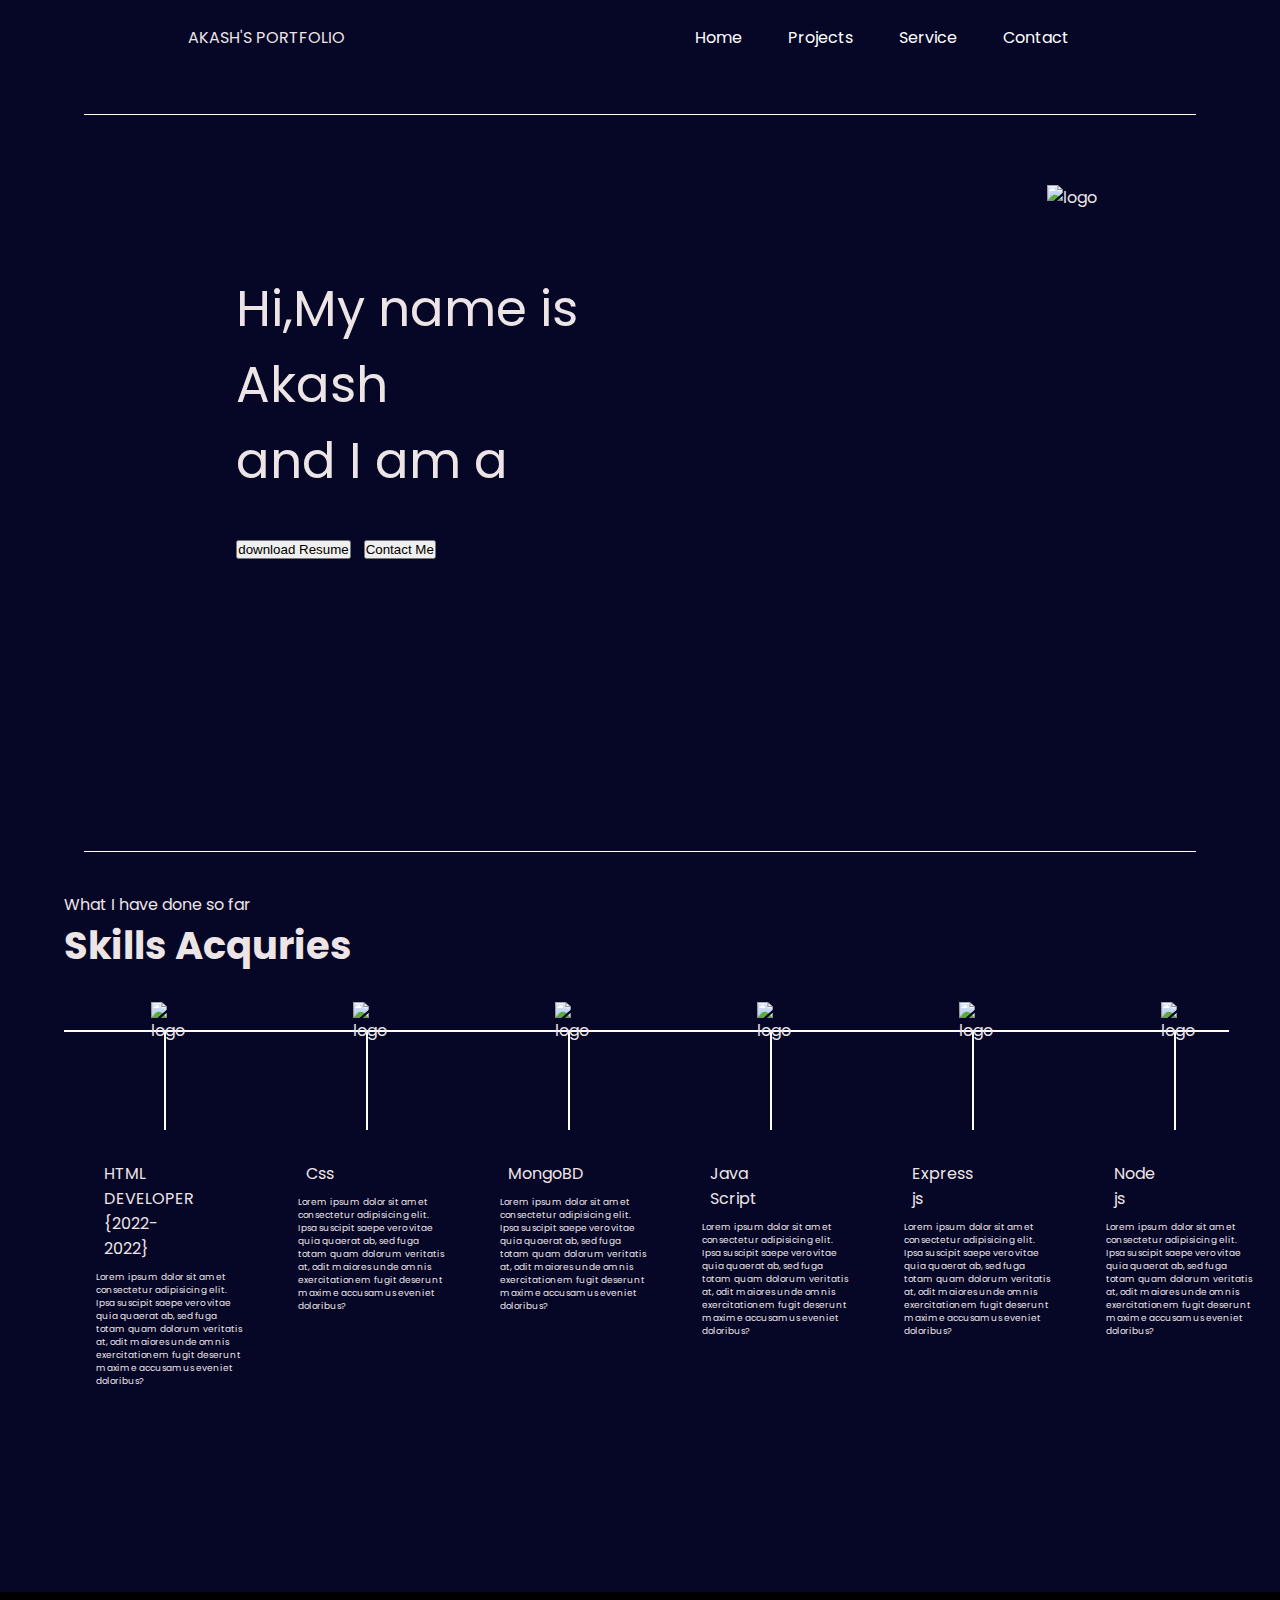
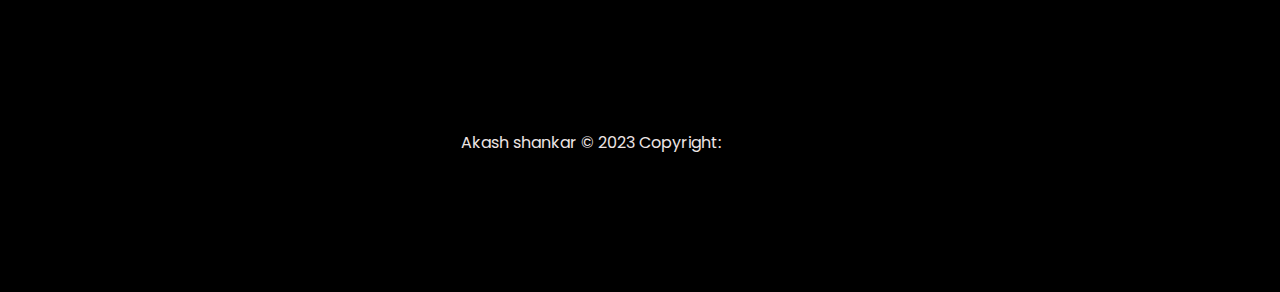
==== index.html @ 6e45af15 "Add files via upload" ====
<!DOCTYPE html>
<html lang="en">
<head>
    <meta charset="UTF-8">
    <meta name="viewport" content="width=device-width, initial-scale=1.0"><link rel="preconnect" href="https://fonts.googleapis.com"><link href="https://cdn.jsdelivr.net/npm/bootstrap@5.3.1/dist/css/bootstrap.min.css" rel="stylesheet" integrity="sha384-4bw+/aepP/YC94hEpVNVgiZdgIC5+VKNBQNGCHeKRQN+PtmoHDEXuppvnDJzQIu9" crossorigin="anonymous">
    <link rel="preconnect" href="https://fonts.gstatic.com" crossorigin>
    <link rel="preconnect" href="https://fonts.googleapis.com">
<link rel="preconnect" href="https://fonts.gstatic.com" crossorigin>
<link href="https://fonts.googleapis.com/css2?family=Dancing+Script&family=Montserrat:ital,wght@1,100&family=Poppins:wght@300&family=Qwitcher+Grypen&display=swap" rel="stylesheet">
    <title>Akash Shankar</title><style>
        body{
            background-color: rgb(6, 6, 39);
            font-family: 'Poppins', sans-serif;
           
            color:rgb(237, 229, 229);
        }.Entry:hover{
            color:rgb(155, 21, 193);
     transform: scale(2);
           
            
        }
          nav{
            display: flex;
            height: 24px;
            padding: 25px;
            background-color:rgb(6, 6, 39);
            justify-content: space-around;
           
          
        }
        nav ul{
            display: flex;
            justify-content: center;
        }nav ul li {
            list-style: none;
            margin:0px 23px;
        }
        nav ul li a{
            text-decoration: none;
          color:white;
        }
        nav ul li a:hover{
            text-decoration: none;
          color:rgb(221, 64, 166);
          font-size: 1.2rem;
        }
        *{
            margin: 0;
            padding:0;
        }
        .firstSection{
            display: flex;
            justify-content: space-around;
            margin: 70px 0px;
        }
        .rightSection imag{
             width:"80%";
             margin:50px 0px;
        }
      .text-gray{
        font-size: 2.4rem;
     }
        .leftSection{
            width:434px;font-size: 50px;
            margin-top: 76px;
            margin-left: 43px;
            height:500px;
            padding: 10px;
        }
        .purple{
            color:blueviolet
        }
        #element{
            color: blueviolet;
        }
    hr{
        border:0;
        background-color: rgb(255, 255, 255);
        height:1.2px;
        margin: 40px 84px;
       }
       main hr{
        border:0;
        background-color: rgb(255, 255, 255);
        height:1.2px;
        margin: 40px 84px;
       }.SecondSection .box1{
        background-color: white;
        width:91vw;
        height: 2px;
        display:flex;
        margin: 56px 0px;
       }
       .SecondSection .vertical{
        background-color: white;
        height:100px;
        width:2px;
       
        margin:0px 100px;
       }
       .footer{
        background-color: black;
        display: flex;
        height:300px;
       align-items: center;
       padding-left: 20%;
       
       }
       

       
        .SecondSection{
            max-width: 90vw;
            margin: auto;height: 700px;
        }
      .image-work{
        width: 23px;
        position: relative;
       top: -28px;
       left: -13px;
      
      }
      .vertical-tittle
      {position: relative;
        top: 90px;
        left: -60px;
      }
      .vertical-desc
      {  position: relative;
        top: 10px;
        left: -8px;
        font-size: 9px;
        width:150px;
      
      }
                 
        
            
    </style>
    
</head>

<body>
    <header>
   <nav>
    <div class="Entry">AKASH'S PORTFOLIO</div>
   <div class="right">
    <ul>
        <li><a href="index.html">Home</a></li>
        <li><a href="project.html">Projects</a></li>
        <li><a href="service.html">Service</a></li>
        <li><a href="contact.html">Contact</a></li>
    </ul>
       </div></nav>
       </div></nav><hr>
    </header>
    <main>
        <section class="firstSection">
            <div class="leftSection">
                Hi,My name is <span class="Entry">Akash</span>
                <div>and I am a <br> 
                              <span id="element"></span></div>
                              <button type="button" class="btn btn-outline-primary">download Resume</button>
                             
                               
                                    <a href='contact.html'> <button type="button" class="btn btn-outline-primary">Contact Me</button></a>
            </div>
            <div class="rightSection">
                <img class ="imag" src="de.png" alt="logo" width="80%";>
            </div>
           
          </body>

        </section> 
       <hr> <section class="SecondSection">
        <p> What I have done so far</p>
            <h1 class="text-gray">Skills Acquries</h1>
            
            <div class="box1">
                <div class="vertical">
                    <img class="image-work" src="html5.png" alt="logo">
                    <div class="vertical-tittle">HTML DEVELOPER {2022-2022}
                        <div class="vertical-desc">
                           Lorem ipsum dolor sit amet consectetur adipisicing elit. Ipsa suscipit saepe vero vitae quia quaerat ab, sed fuga totam quam dolorum veritatis at, odit maiores unde omnis exercitationem fugit deserunt maxime accusamus eveniet doloribus?
                        </div>
                    </div>
                   
                </div>
                <div class="vertical">
                    <img class="image-work" src="css.png" alt="logo">
                    <div class="vertical-tittle">Css
                        <div class="vertical-desc">
                           Lorem ipsum dolor sit amet consectetur adipisicing elit. Ipsa suscipit saepe vero vitae quia quaerat ab, sed fuga totam quam dolorum veritatis at, odit maiores unde omnis exercitationem fugit deserunt maxime accusamus eveniet doloribus?
                        </div>
                    </div>
                    </div>
                    <div class="vertical">
                        <img class="image-work" src="mon.png" alt="logo">
                        <div class="vertical-tittle">MongoBD
                            <div class="vertical-desc">
                               Lorem ipsum dolor sit amet consectetur adipisicing elit. Ipsa suscipit saepe vero vitae quia quaerat ab, sed fuga totam quam dolorum veritatis at, odit maiores unde omnis exercitationem fugit deserunt maxime accusamus eveniet doloribus?
                            </div>
                        </div>
                        </div>
                        <div class="vertical">
                            <img class="image-work" src="js.png" alt="logo">
                            <div class="vertical-tittle">Java Script
                                <div class="vertical-desc">
                                   Lorem ipsum dolor sit amet consectetur adipisicing elit. Ipsa suscipit saepe vero vitae quia quaerat ab, sed fuga totam quam dolorum veritatis at, odit maiores unde omnis exercitationem fugit deserunt maxime accusamus eveniet doloribus?
                                </div>
                            </div>
            </div>
            <div class="vertical">
                <img class="image-work" src="express .png" alt="logo">
                <div class="vertical-tittle">Express js
                    <div class="vertical-desc">
                       Lorem ipsum dolor sit amet consectetur adipisicing elit. Ipsa suscipit saepe vero vitae quia quaerat ab, sed fuga totam quam dolorum veritatis at, odit maiores unde omnis exercitationem fugit deserunt maxime accusamus eveniet doloribus?
                    </div>
                </div>
</div>
<div class="vertical">
    <img class="image-work" src="nodejs.png" alt="logo">
    <div class="vertical-tittle">Node js
        <div class="vertical-desc">
           Lorem ipsum dolor sit amet consectetur adipisicing elit. Ipsa suscipit saepe vero vitae quia quaerat ab, sed fuga totam quam dolorum veritatis at, odit maiores unde omnis exercitationem fugit deserunt maxime accusamus eveniet doloribus?
        </div>
    </div>
</div> <div class="vertical">
    <img class="image-work" src="Raect.png" alt="logo">
    <div class="vertical-tittle">React js 
        <div class="vertical-desc">
           Lorem ipsum dolor sit amet consectetur adipisicing elit. Ipsa suscipit saepe vero vitae quia quaerat ab, sed fuga totam quam dolorum veritatis at, odit maiores unde omnis exercitationem fugit deserunt maxime accusamus eveniet doloribus?
        </div>
    </div>
</div>
            </div>
        </section>
         <!-- Element to contain animated typing -->
      
      
        <!-- Load library from the CDN -->
        <script src="https://unpkg.com/typed.js@2.0.16/dist/typed.umd.js"></script>
      
        <!-- Setup and start animation! -->
        <script>
          var typed = new Typed('#element', {
            strings: ['Web Developer....','Problem solver...','Web Design...'],
            typeSpeed: 100,
          });
        </script>
     
    </main>
    <footer class='footer'>
     
        
       <div class="footer">  Akash shankar © 2023 Copyright:</div>
        
         
      
      </footer> 
</body>
</html>
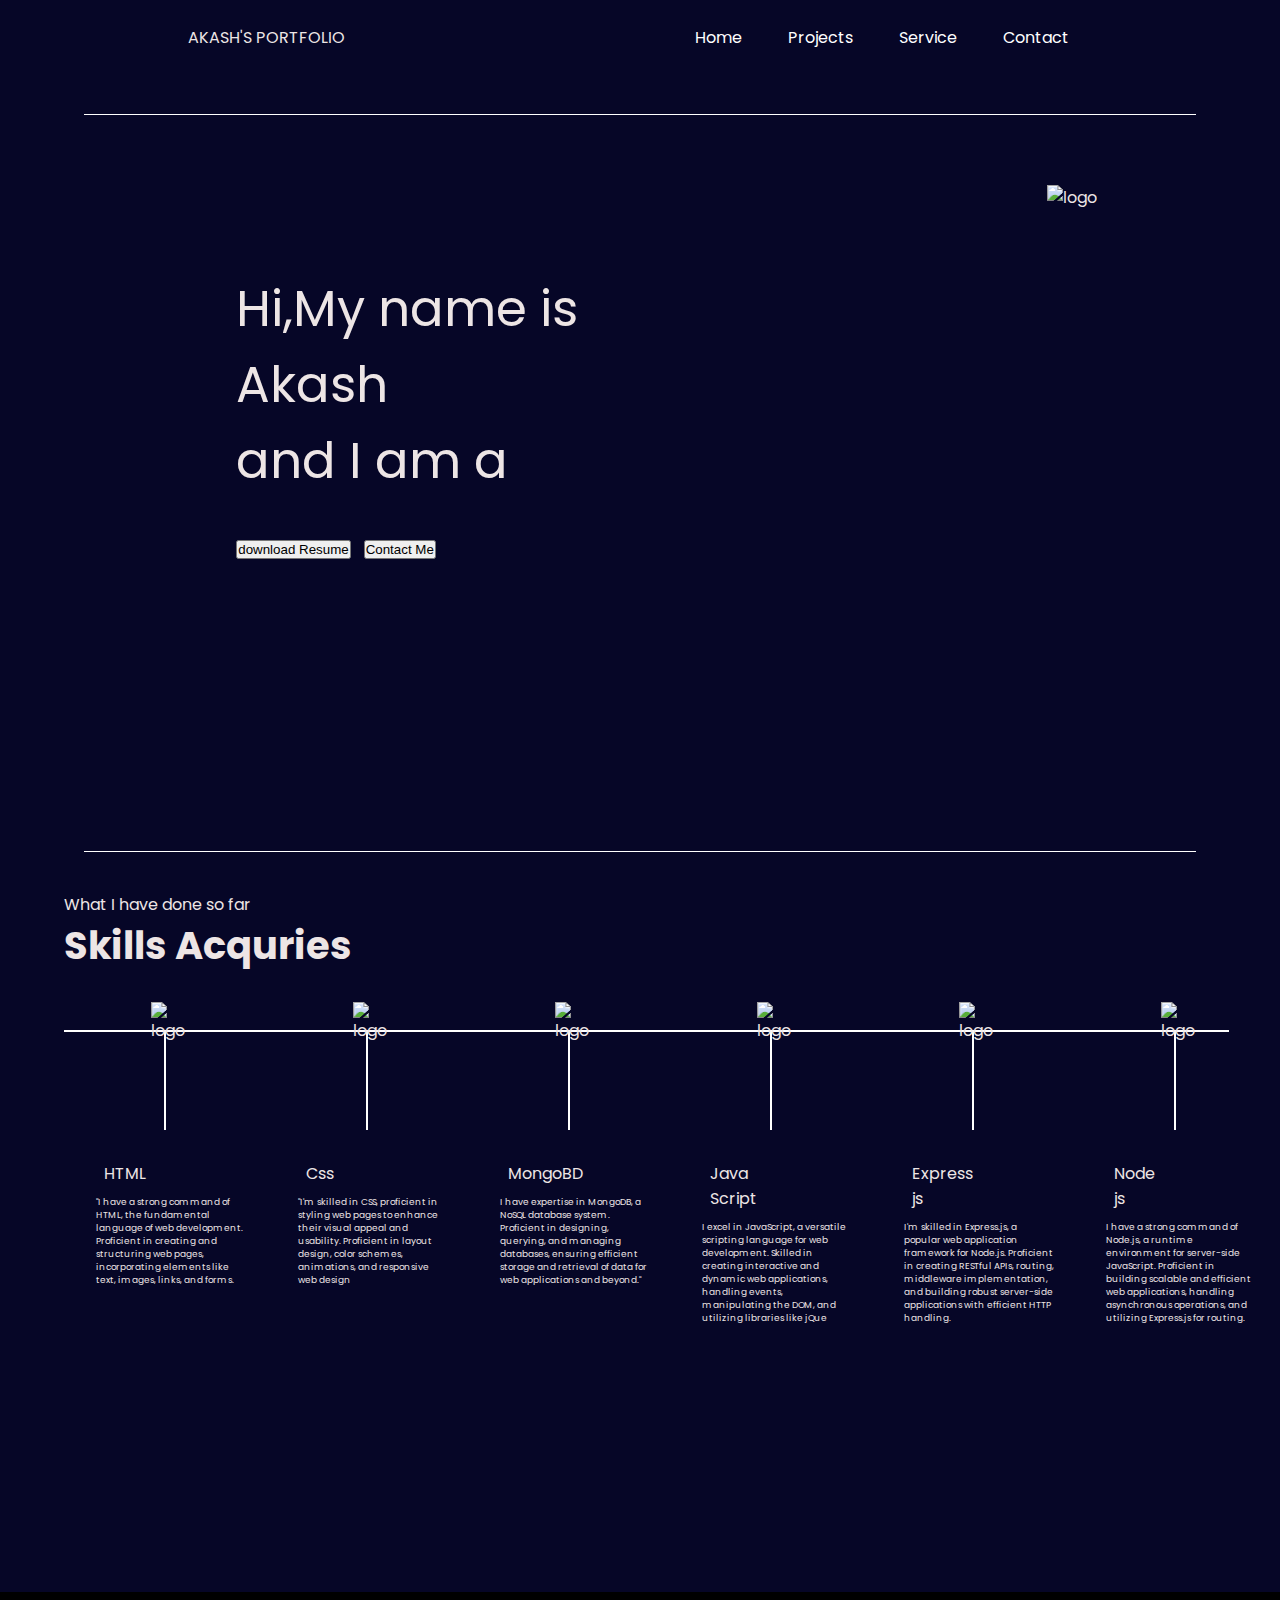
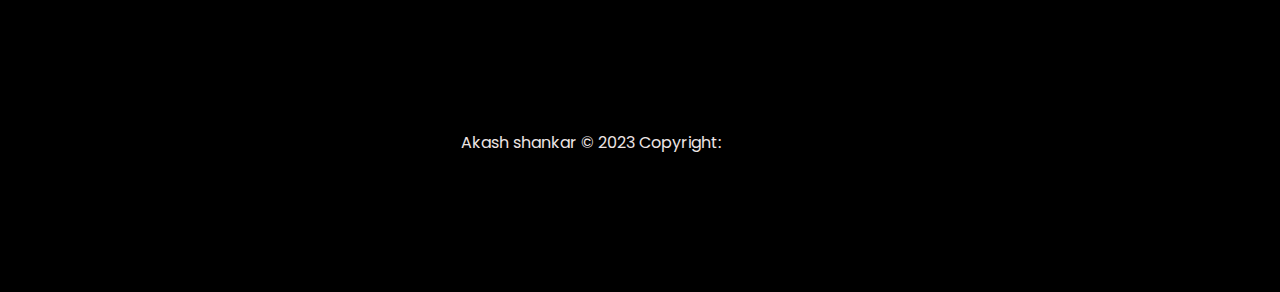
==== commit 69d23386: "Add files via upload" ====
--- a/index.html
+++ b/index.html
@@ -7,136 +7,8 @@
     <link rel="preconnect" href="https://fonts.googleapis.com">
 <link rel="preconnect" href="https://fonts.gstatic.com" crossorigin>
 <link href="https://fonts.googleapis.com/css2?family=Dancing+Script&family=Montserrat:ital,wght@1,100&family=Poppins:wght@300&family=Qwitcher+Grypen&display=swap" rel="stylesheet">
-    <title>Akash Shankar</title><style>
-        body{
-            background-color: rgb(6, 6, 39);
-            font-family: 'Poppins', sans-serif;
-           
-            color:rgb(237, 229, 229);
-        }.Entry:hover{
-            color:rgb(155, 21, 193);
-     transform: scale(2);
-           
-            
-        }
-          nav{
-            display: flex;
-            height: 24px;
-            padding: 25px;
-            background-color:rgb(6, 6, 39);
-            justify-content: space-around;
-           
-          
-        }
-        nav ul{
-            display: flex;
-            justify-content: center;
-        }nav ul li {
-            list-style: none;
-            margin:0px 23px;
-        }
-        nav ul li a{
-            text-decoration: none;
-          color:white;
-        }
-        nav ul li a:hover{
-            text-decoration: none;
-          color:rgb(221, 64, 166);
-          font-size: 1.2rem;
-        }
-        *{
-            margin: 0;
-            padding:0;
-        }
-        .firstSection{
-            display: flex;
-            justify-content: space-around;
-            margin: 70px 0px;
-        }
-        .rightSection imag{
-             width:"80%";
-             margin:50px 0px;
-        }
-      .text-gray{
-        font-size: 2.4rem;
-     }
-        .leftSection{
-            width:434px;font-size: 50px;
-            margin-top: 76px;
-            margin-left: 43px;
-            height:500px;
-            padding: 10px;
-        }
-        .purple{
-            color:blueviolet
-        }
-        #element{
-            color: blueviolet;
-        }
-    hr{
-        border:0;
-        background-color: rgb(255, 255, 255);
-        height:1.2px;
-        margin: 40px 84px;
-       }
-       main hr{
-        border:0;
-        background-color: rgb(255, 255, 255);
-        height:1.2px;
-        margin: 40px 84px;
-       }.SecondSection .box1{
-        background-color: white;
-        width:91vw;
-        height: 2px;
-        display:flex;
-        margin: 56px 0px;
-       }
-       .SecondSection .vertical{
-        background-color: white;
-        height:100px;
-        width:2px;
-       
-        margin:0px 100px;
-       }
-       .footer{
-        background-color: black;
-        display: flex;
-        height:300px;
-       align-items: center;
-       padding-left: 20%;
-       
-       }
-       
-
-       
-        .SecondSection{
-            max-width: 90vw;
-            margin: auto;height: 700px;
-        }
-      .image-work{
-        width: 23px;
-        position: relative;
-       top: -28px;
-       left: -13px;
-      
-      }
-      .vertical-tittle
-      {position: relative;
-        top: 90px;
-        left: -60px;
-      }
-      .vertical-desc
-      {  position: relative;
-        top: 10px;
-        left: -8px;
-        font-size: 9px;
-        width:150px;
-      
-      }
-                 
-        
-            
-    </style>
+    <title>Akash Shankar</title>
+    <link rel="stylesheet" href="style.css">
     
 </head>
 
@@ -166,7 +38,7 @@
                                     <a href='contact.html'> <button type="button" class="btn btn-outline-primary">Contact Me</button></a>
             </div>
             <div class="rightSection">
-                <img class ="imag" src="de.png" alt="logo" width="80%";>
+                <img class ="imag" src="./image/de.png" alt="logo" width="80%";>
             </div>
            
           </body>
@@ -178,58 +50,58 @@
             
             <div class="box1">
                 <div class="vertical">
-                    <img class="image-work" src="html5.png" alt="logo">
-                    <div class="vertical-tittle">HTML DEVELOPER {2022-2022}
+                    <img class="image-work" src="./image/html5.png" alt="logo">
+                    <div class="vertical-tittle">HTML 
                         <div class="vertical-desc">
-                           Lorem ipsum dolor sit amet consectetur adipisicing elit. Ipsa suscipit saepe vero vitae quia quaerat ab, sed fuga totam quam dolorum veritatis at, odit maiores unde omnis exercitationem fugit deserunt maxime accusamus eveniet doloribus?
+                            "I have a strong command of HTML, the fundamental language of web development. Proficient in creating and structuring web pages, incorporating elements like text, images, links, and forms.
                         </div>
                     </div>
                    
                 </div>
                 <div class="vertical">
-                    <img class="image-work" src="css.png" alt="logo">
+                    <img class="image-work" src="./image/css.png" alt="logo">
                     <div class="vertical-tittle">Css
                         <div class="vertical-desc">
-                           Lorem ipsum dolor sit amet consectetur adipisicing elit. Ipsa suscipit saepe vero vitae quia quaerat ab, sed fuga totam quam dolorum veritatis at, odit maiores unde omnis exercitationem fugit deserunt maxime accusamus eveniet doloribus?
+                            "I'm skilled in CSS, proficient in styling web pages to enhance their visual appeal and usability. Proficient in layout design, color schemes, animations, and responsive web design
                         </div>
                     </div>
                     </div>
                     <div class="vertical">
-                        <img class="image-work" src="mon.png" alt="logo">
+                        <img class="image-work" src="./image/mon.png" alt="logo">
                         <div class="vertical-tittle">MongoBD
                             <div class="vertical-desc">
-                               Lorem ipsum dolor sit amet consectetur adipisicing elit. Ipsa suscipit saepe vero vitae quia quaerat ab, sed fuga totam quam dolorum veritatis at, odit maiores unde omnis exercitationem fugit deserunt maxime accusamus eveniet doloribus?
+                                I have expertise in MongoDB, a NoSQL database system. Proficient in designing, querying, and managing databases, ensuring efficient storage and retrieval of data for web applications and beyond."
                             </div>
                         </div>
                         </div>
                         <div class="vertical">
-                            <img class="image-work" src="js.png" alt="logo">
+                            <img class="image-work" src="./image/js.png" alt="logo">
                             <div class="vertical-tittle">Java Script
                                 <div class="vertical-desc">
-                                   Lorem ipsum dolor sit amet consectetur adipisicing elit. Ipsa suscipit saepe vero vitae quia quaerat ab, sed fuga totam quam dolorum veritatis at, odit maiores unde omnis exercitationem fugit deserunt maxime accusamus eveniet doloribus?
+                                    I excel in JavaScript, a versatile scripting language for web development. Skilled in creating interactive and dynamic web applications, handling events, manipulating the DOM, and utilizing libraries like jQue
                                 </div>
                             </div>
             </div>
             <div class="vertical">
-                <img class="image-work" src="express .png" alt="logo">
+                <img class="image-work" src="./image/express .png" alt="logo">
                 <div class="vertical-tittle">Express js
                     <div class="vertical-desc">
-                       Lorem ipsum dolor sit amet consectetur adipisicing elit. Ipsa suscipit saepe vero vitae quia quaerat ab, sed fuga totam quam dolorum veritatis at, odit maiores unde omnis exercitationem fugit deserunt maxime accusamus eveniet doloribus?
+                        I'm skilled in Express.js, a popular web application framework for Node.js. Proficient in creating RESTful APIs, routing, middleware implementation, and building robust server-side applications with efficient HTTP handling.
                     </div>
                 </div>
 </div>
 <div class="vertical">
-    <img class="image-work" src="nodejs.png" alt="logo">
+    <img class="image-work" src="./image/nodejs.png" alt="logo">
     <div class="vertical-tittle">Node js
         <div class="vertical-desc">
-           Lorem ipsum dolor sit amet consectetur adipisicing elit. Ipsa suscipit saepe vero vitae quia quaerat ab, sed fuga totam quam dolorum veritatis at, odit maiores unde omnis exercitationem fugit deserunt maxime accusamus eveniet doloribus?
+            I have a strong command of Node.js, a runtime environment for server-side JavaScript. Proficient in building scalable and efficient web applications, handling asynchronous operations, and utilizing Express.js for routing.
         </div>
     </div>
 </div> <div class="vertical">
-    <img class="image-work" src="Raect.png" alt="logo">
+    <img class="image-work" src="./image/Raect.png" alt="logo">
     <div class="vertical-tittle">React js 
         <div class="vertical-desc">
-           Lorem ipsum dolor sit amet consectetur adipisicing elit. Ipsa suscipit saepe vero vitae quia quaerat ab, sed fuga totam quam dolorum veritatis at, odit maiores unde omnis exercitationem fugit deserunt maxime accusamus eveniet doloribus?
+            I excel in React.js, a powerful JavaScript library for building user interfaces. Proficient in component-based development, state management with Redux, and creating dynamic and responsive web applications.
         </div>
     </div>
 </div>
--- a/style.css
+++ b/style.css
@@ -0,0 +1,166 @@
+
+        body{
+            background-color: rgb(6, 6, 39);
+            font-family: 'Poppins', sans-serif;
+           
+            color:rgb(237, 229, 229);
+        }.Entry:hover{
+            color:rgb(155, 21, 193);
+     transform: scale(2);
+           
+            
+        }
+          nav{
+            display: flex;
+            height: 24px;
+            padding: 25px;
+            background-color:rgb(6, 6, 39);
+            justify-content: space-around;
+           
+          
+        }
+        nav ul{
+            display: flex;
+            justify-content: center;
+        }nav ul li {
+            list-style: none;
+            margin:0px 23px;
+        }
+        nav ul li a{
+            text-decoration: none;
+          color:white;
+        }
+        nav ul li a:hover{
+            text-decoration: none;
+          color:rgb(221, 64, 166);
+          font-size: 1.2rem;
+        }
+        *{
+            margin: 0;
+            padding:0;
+        }
+        .firstSection{
+            display: flex;
+            justify-content: space-around;
+            margin: 70px 0px;
+        }
+        .rightSection imag{
+             width:"80%";
+             margin:50px 0px;
+        }
+      .text-gray{
+        font-size: 2.4rem;
+     }
+        .leftSection{
+            width:434px;font-size: 50px;
+            margin-top: 76px;
+            margin-left: 43px;
+            height:500px;
+            padding: 10px;
+        }
+        .purple{
+            color:blueviolet
+        }
+        #element{
+            color: blueviolet;
+        }
+    hr{
+        border:0;
+        background-color: rgb(255, 255, 255);
+        height:1.2px;
+        margin: 40px 84px;
+       }
+       main hr{
+        border:0;
+        background-color: rgb(255, 255, 255);
+        height:1.2px;
+        margin: 40px 84px;
+       }.SecondSection .box1{
+        background-color: white;
+        width:91vw;
+        height: 2px;
+        display:flex;
+        margin: 56px 0px;
+       }
+       .SecondSection .vertical{
+        background-color: white;
+        height:100px;
+        width:2px;
+       
+        margin:0px 100px;
+       }
+       .footer{
+        background-color: black;
+        display: flex;
+        height:300px;
+       align-items: center;
+       padding-left: 20%;lolol
+       
+       }
+       
+
+       
+        .SecondSection{
+            max-width: 90vw;
+            margin: auto;height: 700px;
+        }
+      .image-work{
+        width: 23px;
+        position: relative;
+       top: -28px;
+       left: -13px;
+      
+      }
+      .vertical-tittle
+      {position: relative;
+        top: 90px;
+        left: -60px;
+      }
+      .vertical-desc
+      {  position: relative;
+        top: 10px;
+        left: -8px;
+        font-size: 9px;
+        width:150px;
+      
+      }
+      .box1 .image-work:hover{
+        transform: scale(5);
+        transition-duration:1s ;
+
+      }
+      body{
+        background-color:rgb(6, 6, 39); 
+
+    }
+    .form{
+     background-color: blueviolet;
+     border-radius: 23px;
+     height:700px; display:flex;
+     margin-top:100px;
+    
+     width:80%;
+    }
+    .form .rightSectioncm{
+        margin: auto;
+    }
+    .form .leftSectioncm{
+        margin: auto;
+    }
+  
+       
+    
+    .form .image{
+        margin-top: 172px;
+        margin-left: 154px;
+      
+    }
+    .a:hover{
+        transform:scale(1.2);
+        transition-duration:1s ;
+        
+    }
+    
+                 
+        
+            
